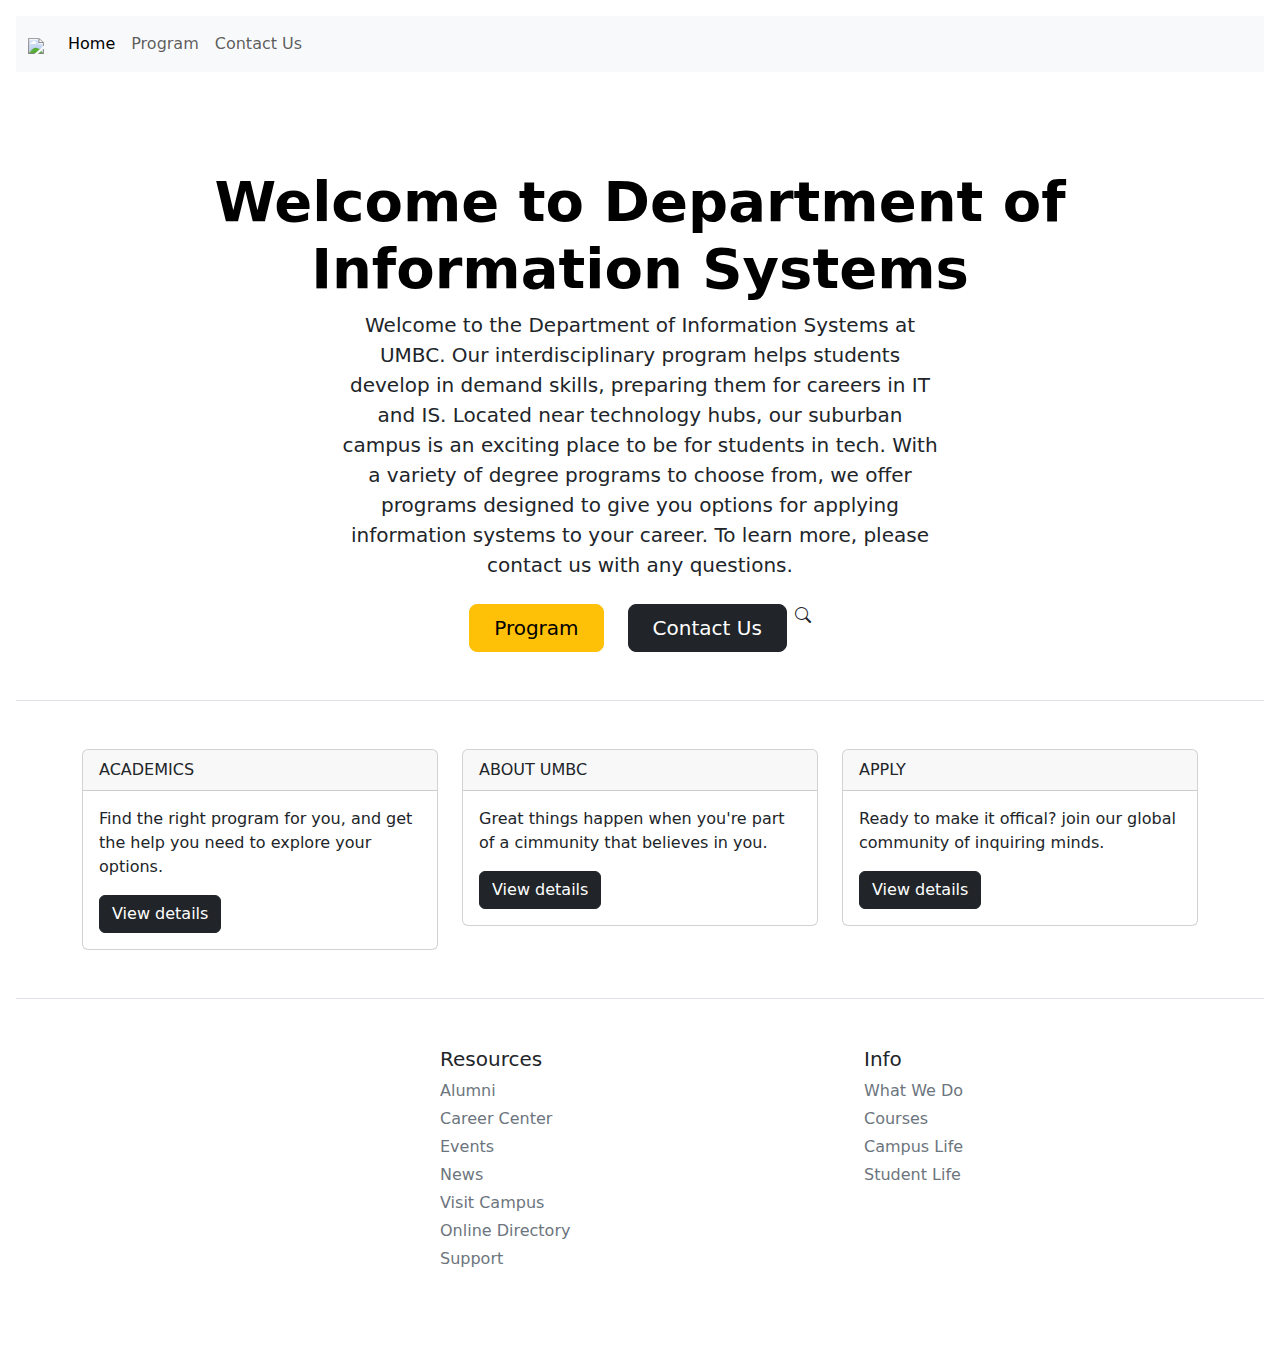
==== index.html @ 130ae0f2 "Add files via upload" ====
<!doctype html>
<html lang="en">
  <head>
    <meta charset="utf-8">
    <meta name="viewport" content="width=device-width, initial-scale=1">
    <link href="https://cdn.jsdelivr.net/npm/bootstrap@5.2.3/dist/css/bootstrap.min.css" rel="stylesheet">

    <link rel="stylesheet" href="https://cdn.jsdelivr.net/npm/bootstrap-icons@1.5.0/font/bootstrap-icons.css" />
    <title>Bootstrap Example3434</title>
    <script src="https://cdn.jsdelivr.net/npm/bootstrap@5.2.3/dist/js/bootstrap.bundle.min.js"></script>
  </head>
  <body class="p-3 m-0 border-0 bd-example">

    <!-- Top Navigation Code -->

    <nav class="navbar navbar-expand-lg bg-light">
      <div class="container-fluid">
        <a class="navbar-brand" href="#"> <img src="https://umbc.edu/wp-content/uploads/2022/02/umbc-primary-logo-250x58.png"></a>
        <button class="navbar-toggler" type="button" data-bs-toggle="collapse" data-bs-target="#navbarSupportedContent" aria-controls="navbarSupportedContent" aria-expanded="false" aria-label="Toggle navigation">
          <span class="navbar-toggler-icon"></span>
        </button>
        <div class="collapse navbar-collapse" id="navbarSupportedContent">

          <ul class="navbar-nav me-auto mb-2 mb-lg-0 ">
            <li class="nav-item">
              <a class="nav-link active" aria-current="page" href="#">Home</a>
            </li>
            <li class="nav-item">
              <a class="nav-link " href="#">Program </a>
            </li>
            <li class="nav-item">
              <a class="nav-link " href="contact.html">Contact Us</a>
            </li>
          </ul>

        </div>
      </div>
    </nav>
   <!-- Middle body Code -->
    <div class="px-4 pt-5 my-5 text-center border-bottom">
      <h1 class="display-4 fw-bold text-body-emphasis">Welcome to Department of Information Systems</h1>
      <div class="col-lg-6 mx-auto">
        <p class="lead mb-4">Welcome to the Department of Information Systems at UMBC. Our interdisciplinary program helps students develop in demand skills, preparing them for careers in IT and IS. Located near technology hubs, our suburban campus is an exciting place to be for students in tech. With a variety of degree programs to choose from, we offer programs designed to give you options for applying information systems to your career. To learn more, please contact us with any questions.</p>
        <div class="d-grid gap-2 d-sm-flex justify-content-sm-center mb-5">
        <a type="button" class="btn btn-warning btn-lg px-4 me-sm-3" href="#">Program</a>
          <a type="button" class="btn btn-dark btn-lg px-4" href="contact.html">Contact Us</a>

          <i class="bi bi-search"></i>
        </div>
      </div>

    </div>


    <div class="container">
      <div class="row">
        <div class="col-sm-4">

          <div class="card">
            <div class="card-header">
              ACADEMICS
            </div>
            <div class="card-body">
              <p class="card-text">Find the right program for you, and get the help you need to explore your options.</p>
              <a class="btn btn-dark" href="#">View details</a>
            </div>
          </div>
        </div>
        <div class="col-sm-4">

          <div class="card">
            <div class="card-header">
              ABOUT UMBC
            </div>
            <div class="card-body">
              <p class="card-text">Great things happen when you're part of a cimmunity that believes in you.</p>
              <a class="btn btn-dark" href="#">View details</a>
            </div>
          </div>
        </div>
        <div class="col-sm-4">

          <div class="card">
            <div class="card-header">
              APPLY
            </div>
            <div class="card-body">
              <p class="card-text"> Ready to make it offical? join our global community of inquiring minds.</p>
              <a href="#" class="btn btn-dark">View details</a>
            </div>
          </div>
        </div>
      </div>

    </div>
<!-- Footer Code -->
    <footer class="pt-4 my-md-5 pt-md-5 border-top">
      <div class="row">
          <div class="col-12 col-md">

          </div>
        <div class="col-6 col-md">
          <h5>Resources</h5>
          <ul class="list-unstyled text-small">
            <li class="mb-1"><a class="link-secondary text-decoration-none" href="#">Alumni</a></li>
            <li class="mb-1"><a class="link-secondary text-decoration-none" href="#">Career Center</a></li>
            <li class="mb-1"><a class="link-secondary text-decoration-none" href="#">Events</a></li>
            <li class="mb-1"><a class="link-secondary text-decoration-none" href="#">News</a></li>
            <li class="mb-1"><a class="link-secondary text-decoration-none" href="#">Visit Campus</a></li>
            <li class="mb-1"><a class="link-secondary text-decoration-none" href="#">Online Directory</a></li>
            <li class="mb-1"><a class="link-secondary text-decoration-none" href="#">Support </a></li>

          </ul>
        </div>
        <div class="col-6 col-md">
          <h5>Info</h5>
          <ul class="list-unstyled text-small">
            <li class="mb-1"><a class="link-secondary text-decoration-none" href="#">What We Do</a></li>
            <li class="mb-1"><a class="link-secondary text-decoration-none" href="#">Courses</a></li>
            <li class="mb-1"><a class="link-secondary text-decoration-none" href="#">Campus Life</a></li>
            <li class="mb-1"><a class="link-secondary text-decoration-none" href="#">Student Life</a></li>
          </ul>
        </div>
      </div>
    </footer>
  </body>
</html>
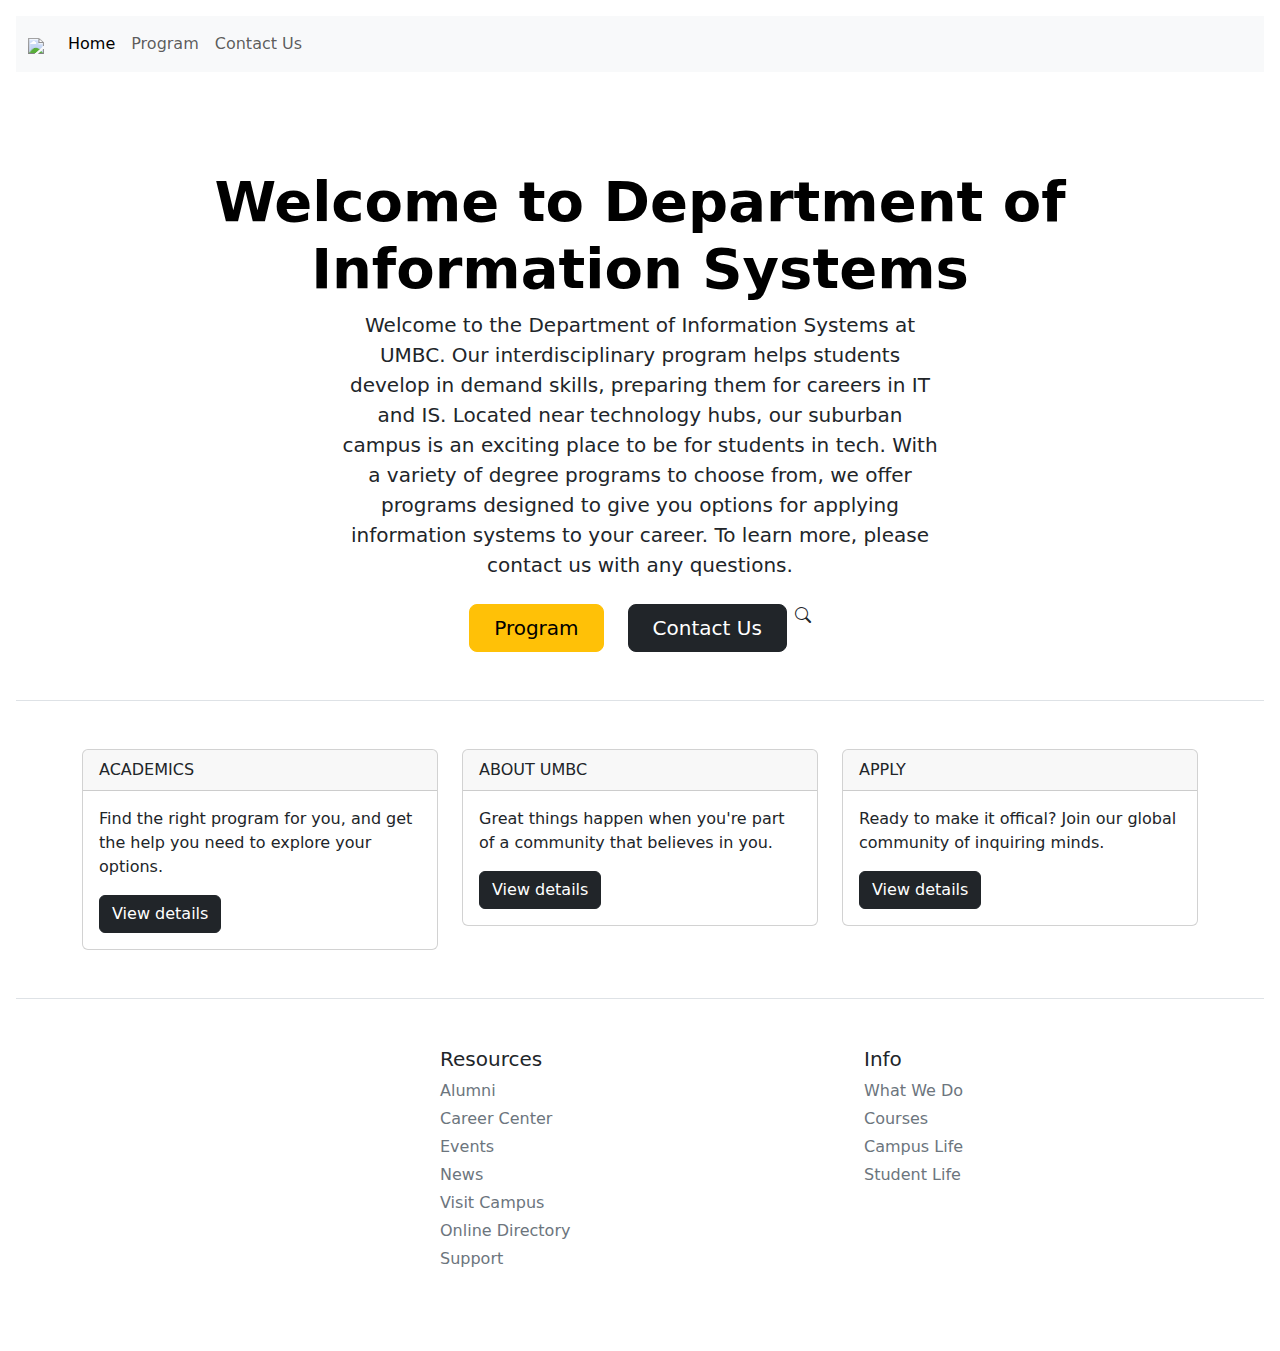
==== commit ba8716c4: "Add files via upload" ====
--- a/index.html
+++ b/index.html
@@ -26,7 +26,7 @@
               <a class="nav-link active" aria-current="page" href="#">Home</a>
             </li>
             <li class="nav-item">
-              <a class="nav-link " href="#">Program </a>
+              <a class="nav-link " href="program.html">Program </a>
             </li>
             <li class="nav-item">
               <a class="nav-link " href="contact.html">Contact Us</a>
@@ -42,7 +42,7 @@
       <div class="col-lg-6 mx-auto">
         <p class="lead mb-4">Welcome to the Department of Information Systems at UMBC. Our interdisciplinary program helps students develop in demand skills, preparing them for careers in IT and IS. Located near technology hubs, our suburban campus is an exciting place to be for students in tech. With a variety of degree programs to choose from, we offer programs designed to give you options for applying information systems to your career. To learn more, please contact us with any questions.</p>
         <div class="d-grid gap-2 d-sm-flex justify-content-sm-center mb-5">
-        <a type="button" class="btn btn-warning btn-lg px-4 me-sm-3" href="#">Program</a>
+        <a type="button" class="btn btn-warning btn-lg px-4 me-sm-3" href="program.html">Program</a>
           <a type="button" class="btn btn-dark btn-lg px-4" href="contact.html">Contact Us</a>
 
           <i class="bi bi-search"></i>
@@ -62,7 +62,7 @@
             </div>
             <div class="card-body">
               <p class="card-text">Find the right program for you, and get the help you need to explore your options.</p>
-              <a class="btn btn-dark" href="#">View details</a>
+              <a class="btn btn-dark" href="program.html">View details</a>
             </div>
           </div>
         </div>
@@ -73,7 +73,7 @@
               ABOUT UMBC
             </div>
             <div class="card-body">
-              <p class="card-text">Great things happen when you're part of a cimmunity that believes in you.</p>
+              <p class="card-text">Great things happen when you're part of a community that believes in you.</p>
               <a class="btn btn-dark" href="#">View details</a>
             </div>
           </div>
@@ -85,7 +85,7 @@
               APPLY
             </div>
             <div class="card-body">
-              <p class="card-text"> Ready to make it offical? join our global community of inquiring minds.</p>
+              <p class="card-text"> Ready to make it offical? Join our global community of inquiring minds.</p>
               <a href="#" class="btn btn-dark">View details</a>
             </div>
           </div>
